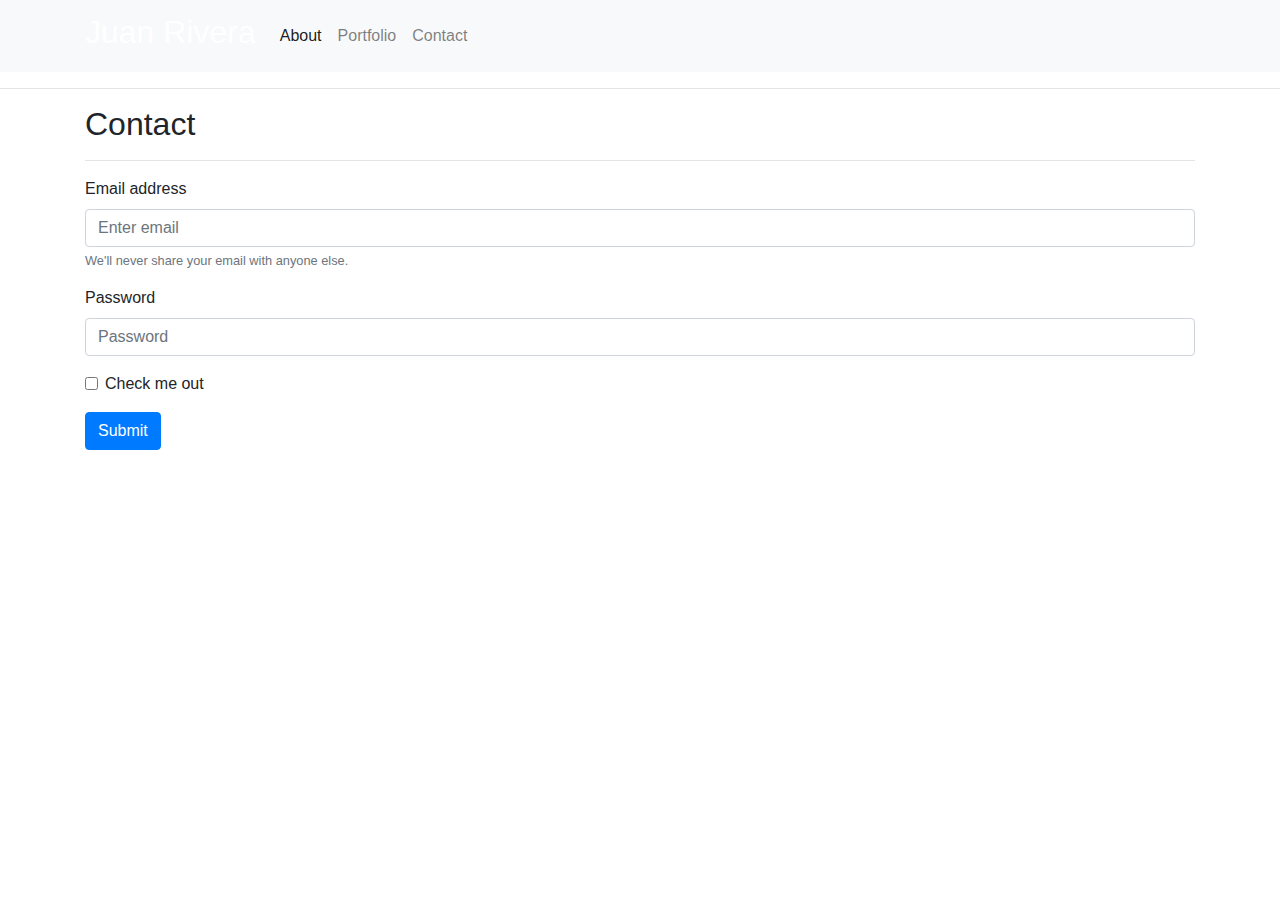
==== contact.html @ 55468497 "added Bootstrap form on Contact page.  However, the Form still needs the be customized to the homewo" ====
<!DOCTYPE html>
<html lang="en">
<head>
    <meta charset="UTF-8">
    <meta name="viewport" content="width=device-width, initial-scale=1.0">
    <meta http-equiv="X-UA-Compatible" content="ie=edge">
    <link rel="stylesheet" type="text/css" href="css/style.css">
    <link rel="stylesheet" href="https://stackpath.bootstrapcdn.com/bootstrap/4.3.1/css/bootstrap.min.css" integrity="sha384-ggOyR0iXCbMQv3Xipma34MD+dH/1fQ784/j6cY/iJTQUOhcWr7x9JvoRxT2MZw1T" crossorigin="anonymous">
    
    
    <title>JR's Bootstrap Portfolio</title>
</head>
<body>
        <nav class="navbar navbar-expand-lg navbar-light bg-light">
             <div class="container">  
             <a class="logo navbar-brand text-white" href="index.html"><h2 id="logo">Juan Rivera</h2></a>
                <button class="navbar-toggler" type="button" data-toggle="collapse" data-target="#navbarNav" aria-controls="navbarNav" aria-expanded="false" aria-label="Toggle navigation">
                  <span class="navbar-toggler-icon"></span>
                </button>
                <div class="collapse navbar-collapse rightFeature pull-right" id="navbarNav">
                  <ul class="navbar-nav">
                    <li class="nav-item active">
                      <a class="nav-link" href="index.html">About <span class="sr-only">(current)</span></a>
                    </li>
                    <li class="nav-item">
                      <a class="nav-link" href="portfolio.html">Portfolio</a>
                    </li>
                    <li class="nav-item">
                      <a class="nav-link" href="contact.html">Contact</a>
                    </li>
                 </ul>
                </div>
               </div>
              </nav>
              
        <hr>

    <div class="container">
        <div class="content">
        <h2>Contact</h2>
        <hr>

<!-- Retrieved below form from https://getbootstrap.com/docs/4.3/components/forms/ -->
<form>
        <div class="form-group">
          <label for="exampleInputEmail1">Email address</label>
          <input type="email" class="form-control" id="exampleInputEmail1" aria-describedby="emailHelp" placeholder="Enter email">
          <small id="emailHelp" class="form-text text-muted">We'll never share your email with anyone else.</small>
        </div>
        <div class="form-group">
          <label for="exampleInputPassword1">Password</label>
          <input type="password" class="form-control" id="exampleInputPassword1" placeholder="Password">
        </div>
        <div class="form-group form-check">
          <input type="checkbox" class="form-check-input" id="exampleCheck1">
          <label class="form-check-label" for="exampleCheck1">Check me out</label>
        </div>
        <button type="submit" class="btn btn-primary">Submit</button>
      </form>

    </div>
</div>


</body>
</html>
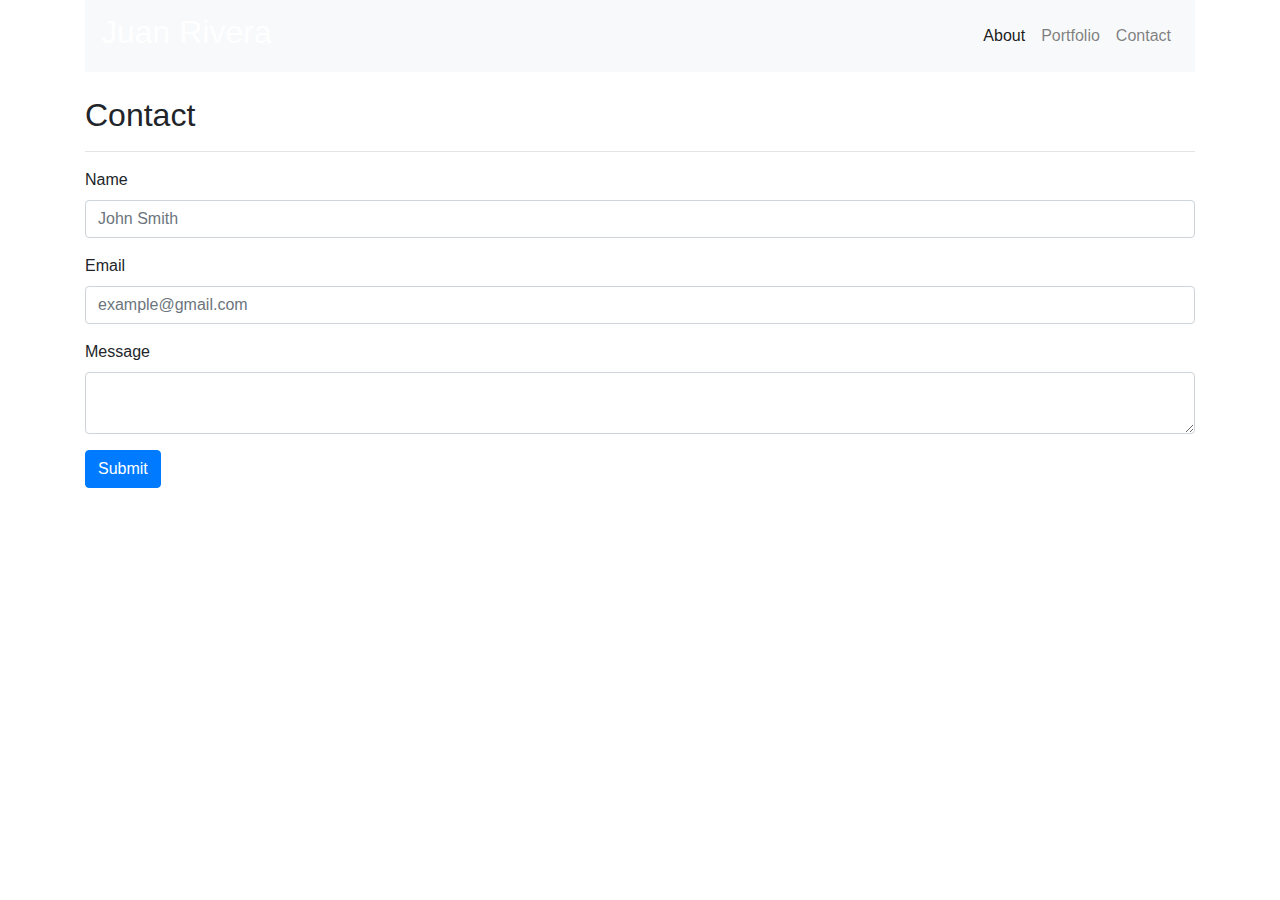
==== commit 2e72a9a9: "finally got the website to center and fixed navbar.  Hooray!  Still not done though.  Proabably abou" ====
--- a/contact.html
+++ b/contact.html
@@ -1,4 +1,3 @@
-
 <!DOCTYPE html>
 <html lang="en">
 <head>
@@ -12,31 +11,38 @@
     <title>JR's Bootstrap Portfolio</title>
 </head>
 <body>
-        <nav class="navbar navbar-expand-lg navbar-light bg-light">
-             <div class="container">  
-             <a class="logo navbar-brand text-white" href="index.html"><h2 id="logo">Juan Rivera</h2></a>
-                <button class="navbar-toggler" type="button" data-toggle="collapse" data-target="#navbarNav" aria-controls="navbarNav" aria-expanded="false" aria-label="Toggle navigation">
-                  <span class="navbar-toggler-icon"></span>
-                </button>
-                <div class="collapse navbar-collapse rightFeature pull-right" id="navbarNav">
-                  <ul class="navbar-nav">
-                    <li class="nav-item active">
-                      <a class="nav-link" href="index.html">About <span class="sr-only">(current)</span></a>
-                    </li>
-                    <li class="nav-item">
-                      <a class="nav-link" href="portfolio.html">Portfolio</a>
-                    </li>
-                    <li class="nav-item">
-                      <a class="nav-link" href="contact.html">Contact</a>
-                    </li>
-                 </ul>
-                </div>
-               </div>
-              </nav>
-              
-        <hr>
+<div id="page-wrap">
 
-    <div class="container">
+  <!--The navbar code elow is actually a combination of 
+    two different Bootstrap navbars.  Not ideal, but served as the solution-->
+<header>
+   <div class="container">
+  <nav class="navbar navbar-expand-lg navbar-light bg-light">
+    <a class="navbar-brand text-white" href="index.html"><h2 id="logo">Juan Rivera</h2></a>
+    <button class="navbar-toggler" type="button" data-toggle="collapse" data-target="#navbarText" aria-controls="navbarText" aria-expanded="false" aria-label="Toggle navigation">
+      <span class="navbar-toggler-icon"></span>
+    </button>   
+      
+      <span class="navbar-text ml-auto">
+        <div class="collapse navbar-collapse" id="navbarText">
+          <ul class="navbar-nav mr-auto">
+            <li class="nav-item active">
+              <a class="nav-link" href="index.html">About<span class="sr-only">(current)</span></a>
+            </li>
+            <li class="nav-item">
+              <a class="nav-link" href="portfolio.html">Portfolio</a>
+            </li>
+            <li class="nav-item">
+              <a class="nav-link" href="contact.html">Contact</a>
+            </li>
+          </ul>
+        </span>
+      </div>
+    </div>
+   </nav>
+ </header>
+              <br>
+      <div class="container">
         <div class="content">
         <h2>Contact</h2>
         <hr>
@@ -44,24 +50,27 @@
 <!-- Retrieved below form from https://getbootstrap.com/docs/4.3/components/forms/ -->
 <form>
         <div class="form-group">
-          <label for="exampleInputEmail1">Email address</label>
-          <input type="email" class="form-control" id="exampleInputEmail1" aria-describedby="emailHelp" placeholder="Enter email">
-          <small id="emailHelp" class="form-text text-muted">We'll never share your email with anyone else.</small>
+        <label for="Name">Name</label>
+        <input type="text" class="form-control" id="exampleInputName" placeholder="John Smith">
+        <small id="emailHelp" class="form-text"></small>
         </div>
         <div class="form-group">
-          <label for="exampleInputPassword1">Password</label>
-          <input type="password" class="form-control" id="exampleInputPassword1" placeholder="Password">
+          <label for="exampleInputEmail1">Email</label>
+          <input type="email" class="form-control" id="exampleInputEmail1" aria-describedby="emailHelp" placeholder="example@gmail.com">
+          <small id="emailHelp" class="form-text"></small>
         </div>
-        <div class="form-group form-check">
-          <input type="checkbox" class="form-check-input" id="exampleCheck1">
-          <label class="form-check-label" for="exampleCheck1">Check me out</label>
+        <div class="form-group">
+          <label>Message</label>
+          <textarea class="form-control"></textarea>
         </div>
+
+
         <button type="submit" class="btn btn-primary">Submit</button>
       </form>
 
     </div>
 </div>
 
-
+</div>
 </body>
 </html>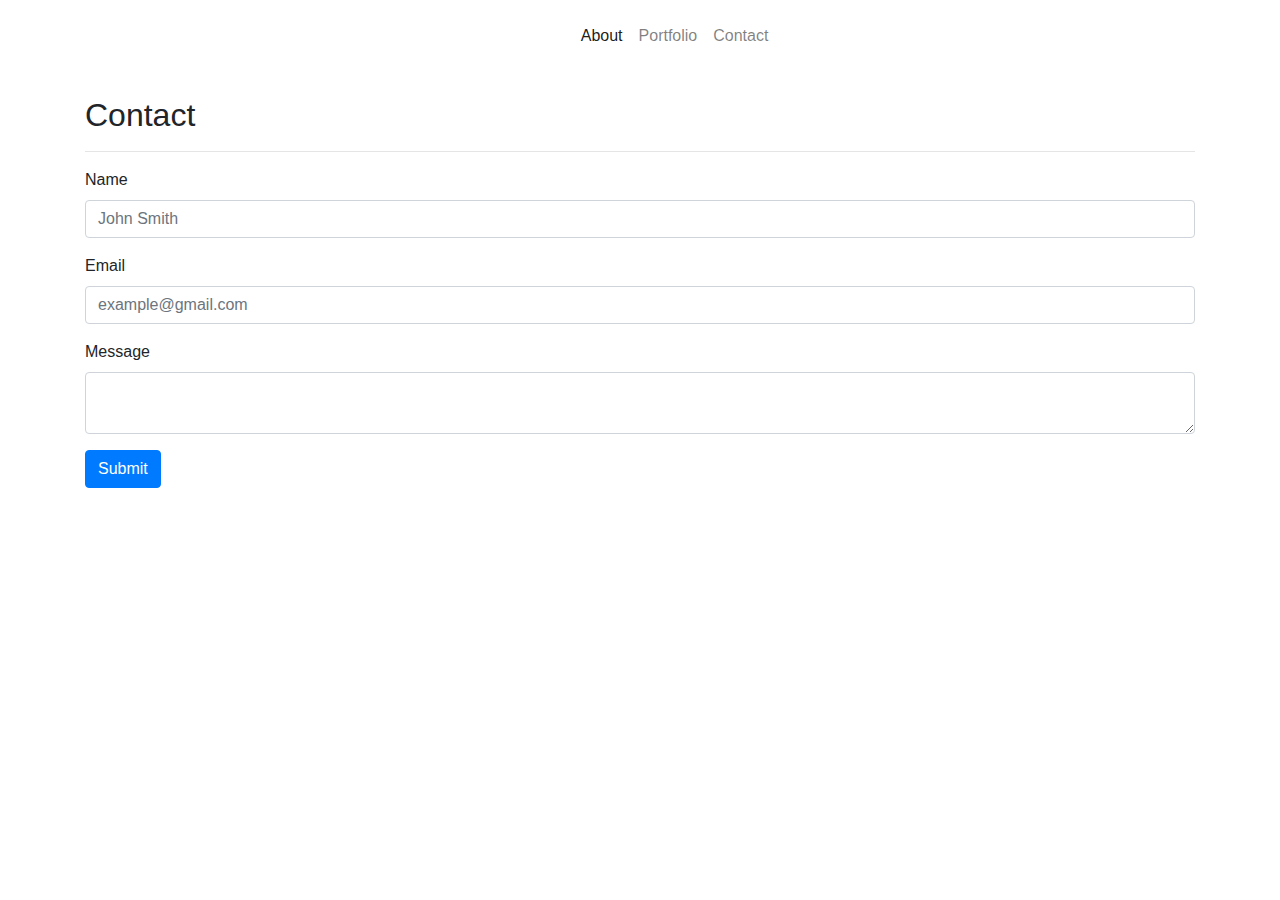
==== commit 66a97de2: "fixed the navbad column alignment issue using Bootstrap Grid system, but still don't have a great ha" ====
--- a/contact.html
+++ b/contact.html
@@ -6,43 +6,59 @@
     <meta http-equiv="X-UA-Compatible" content="ie=edge">
     <link rel="stylesheet" type="text/css" href="css/style.css">
     <link rel="stylesheet" href="https://stackpath.bootstrapcdn.com/bootstrap/4.3.1/css/bootstrap.min.css" integrity="sha384-ggOyR0iXCbMQv3Xipma34MD+dH/1fQ784/j6cY/iJTQUOhcWr7x9JvoRxT2MZw1T" crossorigin="anonymous">
-    
+    <script src="https://code.jquery.com/jquery-3.3.1.slim.min.js" integrity="sha384-q8i/X+965DzO0rT7abK41JStQIAqVgRVzpbzo5smXKp4YfRvH+8abtTE1Pi6jizo" crossorigin="anonymous"></script>
+    <script src="https://cdnjs.cloudflare.com/ajax/libs/popper.js/1.14.7/umd/popper.min.js" integrity="sha384-UO2eT0CpHqdSJQ6hJty5KVphtPhzWj9WO1clHTMGa3JDZwrnQq4sF86dIHNDz0W1" crossorigin="anonymous"></script>
+    <script src="https://stackpath.bootstrapcdn.com/bootstrap/4.3.1/js/bootstrap.min.js" integrity="sha384-JjSmVgyd0p3pXB1rRibZUAYoIIy6OrQ6VrjIEaFf/nJGzIxFDsf4x0xIM+B07jRM" crossorigin="anonymous"></script>
     
     <title>JR's Bootstrap Portfolio</title>
 </head>
 <body>
 <div id="page-wrap">
 
-  <!--The navbar code elow is actually a combination of 
-    two different Bootstrap navbars.  Not ideal, but served as the solution-->
-<header>
-   <div class="container">
-  <nav class="navbar navbar-expand-lg navbar-light bg-light">
-    <a class="navbar-brand text-white" href="index.html"><h2 id="logo">Juan Rivera</h2></a>
-    <button class="navbar-toggler" type="button" data-toggle="collapse" data-target="#navbarText" aria-controls="navbarText" aria-expanded="false" aria-label="Toggle navigation">
-      <span class="navbar-toggler-icon"></span>
-    </button>   
-      
-      <span class="navbar-text ml-auto">
+  <!--The navbar code below is a combination of 
+    two different Bootstrap navbars.  May not be ideal, but served as a solution.
+    Also incorporated Bootstrap colmun system in navbar and throughout page covered in Week 2.-->
+
+<div class="container">
+<div class="row">
+        <div class="col-md-3 col-sm-2 col-xs-2"> </div>
+        <header>
+        <nav class="navbar navbar-expand-lg navbar-light bg-white">
+         
+         <a class="navbar-brand text-white" href="#"><h2 id="logo">Juan Rivera</h2></a>
+         <button class="navbar-toggler" type="button" data-toggle="collapse" data-target="#navbarText" aria-controls="navbarText" aria-expanded="false" aria-label="Toggle navigation">
+         <span class="navbar-toggler-icon"></span>
+         </button>   
+          
+
+        <div class="navbar-text col-md-9 col-sm-6 col-xs-3">
         <div class="collapse navbar-collapse" id="navbarText">
-          <ul class="navbar-nav mr-auto">
-            <li class="nav-item active">
-              <a class="nav-link" href="index.html">About<span class="sr-only">(current)</span></a>
-            </li>
-            <li class="nav-item">
-              <a class="nav-link" href="portfolio.html">Portfolio</a>
-            </li>
-            <li class="nav-item">
-              <a class="nav-link" href="contact.html">Contact</a>
-            </li>
+          <ul class="navbar-nav">
+          <li class="nav-item active">
+          <a class="nav-link" href="index.html">About<span class="sr-only">(current)</span></a>
+          </li>
+          <li class="nav-item">
+          <a class="nav-link" href="portfolio.html">Portfolio</a>
+          </li>
+          <li class="nav-item">
+          <a class="nav-link" href="contact.html">Contact</a>
+          </li>
           </ul>
-        </span>
-      </div>
-    </div>
-   </nav>
- </header>
-              <br>
+        </div>
+        </div>        
+        
+       
+      </nav>
+      </header>
+    
+</div>
+</div>
+
+
+      <br>        
       <div class="container">
+        <div class="row">
+        <div class="col-md col-sm col-xs">
         <div class="content">
         <h2>Contact</h2>
         <hr>
@@ -70,7 +86,8 @@
 
     </div>
 </div>
-
+</div>
+</div>
 </div>
 </body>
 </html>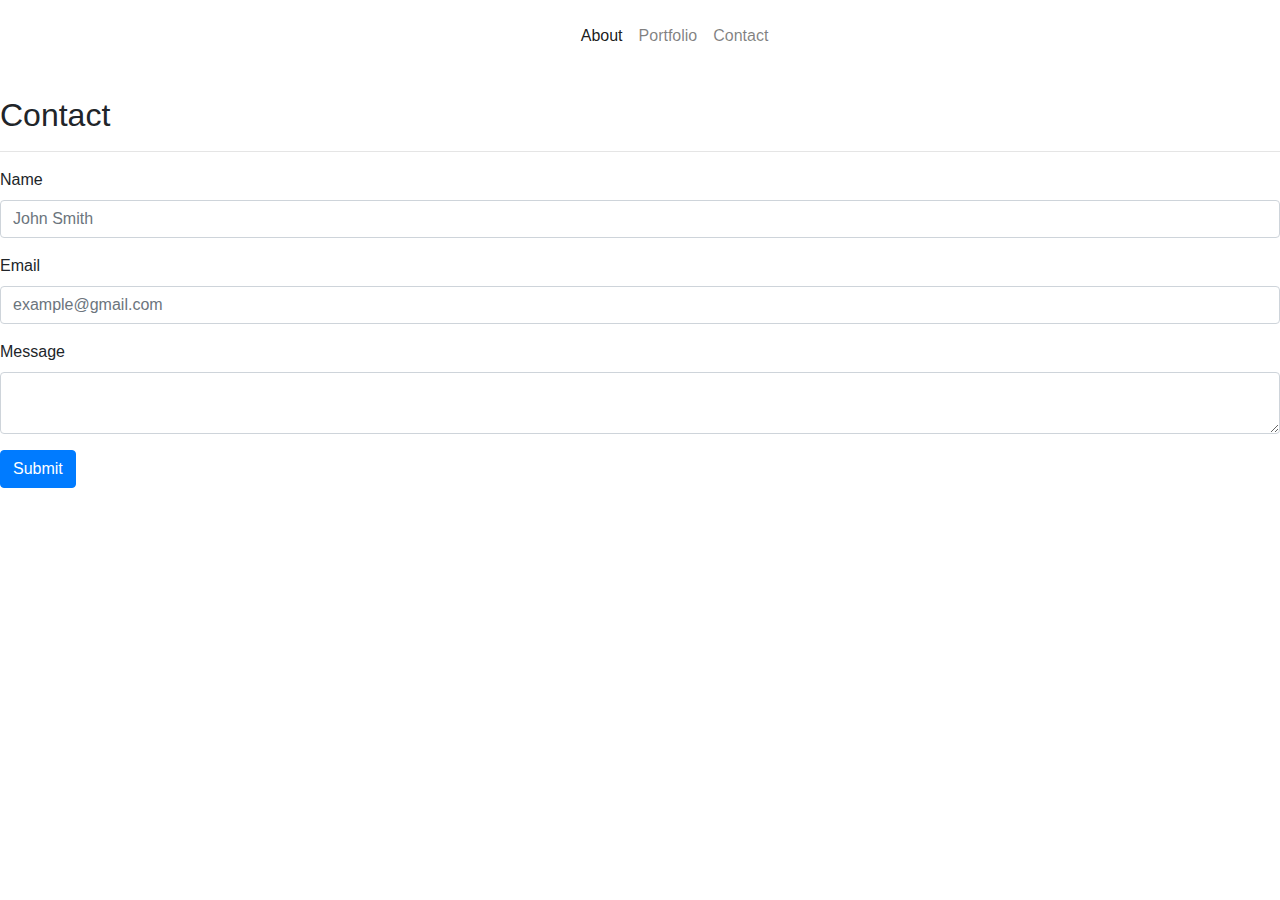
==== commit f6bda197: "Homework not 100% complete to my satisfaction, but that's all I have time for." ====
--- a/contact.html
+++ b/contact.html
@@ -1,93 +1,113 @@
 <!DOCTYPE html>
 <html lang="en">
+
 <head>
-    <meta charset="UTF-8">
-    <meta name="viewport" content="width=device-width, initial-scale=1.0">
-    <meta http-equiv="X-UA-Compatible" content="ie=edge">
-    <link rel="stylesheet" type="text/css" href="css/style.css">
-    <link rel="stylesheet" href="https://stackpath.bootstrapcdn.com/bootstrap/4.3.1/css/bootstrap.min.css" integrity="sha384-ggOyR0iXCbMQv3Xipma34MD+dH/1fQ784/j6cY/iJTQUOhcWr7x9JvoRxT2MZw1T" crossorigin="anonymous">
-    <script src="https://code.jquery.com/jquery-3.3.1.slim.min.js" integrity="sha384-q8i/X+965DzO0rT7abK41JStQIAqVgRVzpbzo5smXKp4YfRvH+8abtTE1Pi6jizo" crossorigin="anonymous"></script>
-    <script src="https://cdnjs.cloudflare.com/ajax/libs/popper.js/1.14.7/umd/popper.min.js" integrity="sha384-UO2eT0CpHqdSJQ6hJty5KVphtPhzWj9WO1clHTMGa3JDZwrnQq4sF86dIHNDz0W1" crossorigin="anonymous"></script>
-    <script src="https://stackpath.bootstrapcdn.com/bootstrap/4.3.1/js/bootstrap.min.js" integrity="sha384-JjSmVgyd0p3pXB1rRibZUAYoIIy6OrQ6VrjIEaFf/nJGzIxFDsf4x0xIM+B07jRM" crossorigin="anonymous"></script>
-    
-    <title>JR's Bootstrap Portfolio</title>
+  <meta charset="UTF-8">
+  <meta name="viewport" content="width=device-width, initial-scale=1.0">
+  <meta http-equiv="X-UA-Compatible" content="ie=edge">
+  <link rel="stylesheet" type="text/css" href="css/style.css">
+  <link rel="stylesheet" href="https://stackpath.bootstrapcdn.com/bootstrap/4.3.1/css/bootstrap.min.css"
+    integrity="sha384-ggOyR0iXCbMQv3Xipma34MD+dH/1fQ784/j6cY/iJTQUOhcWr7x9JvoRxT2MZw1T" crossorigin="anonymous">
+
+  <title>JR's Bootstrap Portfolio</title>
 </head>
+
 <body>
-<div id="page-wrap">
+  <div id="page-wrap">
 
-  <!--The navbar code below is a combination of 
+    <!--The navbar code below is a combination of 
     two different Bootstrap navbars.  May not be ideal, but served as a solution.
     Also incorporated Bootstrap colmun system in navbar and throughout page covered in Week 2.-->
 
-<div class="container">
-<div class="row">
+    <div class="container">
+      <div class="row">
         <div class="col-md-3 col-sm-2 col-xs-2"> </div>
         <header>
-        <nav class="navbar navbar-expand-lg navbar-light bg-white">
-         
-         <a class="navbar-brand text-white" href="#"><h2 id="logo">Juan Rivera</h2></a>
-         <button class="navbar-toggler" type="button" data-toggle="collapse" data-target="#navbarText" aria-controls="navbarText" aria-expanded="false" aria-label="Toggle navigation">
-         <span class="navbar-toggler-icon"></span>
-         </button>   
-          
+          <nav class="navbar navbar-expand-lg navbar-light bg-white">
 
-        <div class="navbar-text col-md-9 col-sm-6 col-xs-3">
-        <div class="collapse navbar-collapse" id="navbarText">
-          <ul class="navbar-nav">
-          <li class="nav-item active">
-          <a class="nav-link" href="index.html">About<span class="sr-only">(current)</span></a>
-          </li>
-          <li class="nav-item">
-          <a class="nav-link" href="portfolio.html">Portfolio</a>
-          </li>
-          <li class="nav-item">
-          <a class="nav-link" href="contact.html">Contact</a>
-          </li>
-          </ul>
-        </div>
-        </div>        
-        
-       
-      </nav>
-      </header>
-    
-</div>
-</div>
+            <a class="navbar-brand text-white" href="index.html">
+              <h2 id="logo">Juan Rivera</h2>
+            </a>
+            <button class="navbar-toggler" type="button" data-toggle="collapse" data-target="#navbarText"
+              aria-controls="navbarText" aria-expanded="false" aria-label="Toggle navigation">
+              <span class="navbar-toggler-icon"></span>
+            </button>
 
 
-      <br>        
-      <div class="container">
-        <div class="row">
-        <div class="col-md col-sm col-xs">
-        <div class="content">
-        <h2>Contact</h2>
-        <hr>
-
-<!-- Retrieved below form from https://getbootstrap.com/docs/4.3/components/forms/ -->
-<form>
-        <div class="form-group">
-        <label for="Name">Name</label>
-        <input type="text" class="form-control" id="exampleInputName" placeholder="John Smith">
-        <small id="emailHelp" class="form-text"></small>
-        </div>
-        <div class="form-group">
-          <label for="exampleInputEmail1">Email</label>
-          <input type="email" class="form-control" id="exampleInputEmail1" aria-describedby="emailHelp" placeholder="example@gmail.com">
-          <small id="emailHelp" class="form-text"></small>
-        </div>
-        <div class="form-group">
-          <label>Message</label>
-          <textarea class="form-control"></textarea>
-        </div>
+            <div class="navbar-text col-md-9 col-sm-6 col-xs-3">
+              <div class="collapse navbar-collapse" id="navbarText">
+                <ul class="navbar-nav">
+                  <li class="nav-item active">
+                    <a class="nav-link" href="index.html">About<span class="sr-only">(current)</span></a>
+                  </li>
+                  <li class="nav-item">
+                    <a class="nav-link" href="portfolio.html">Portfolio</a>
+                  </li>
+                  <li class="nav-item">
+                    <a class="nav-link" href="contact.html">Contact</a>
+                  </li>
+                </ul>
+              </div>
+            </div>
 
 
-        <button type="submit" class="btn btn-primary">Submit</button>
-      </form>
+          </nav>
+        </header>
 
+      </div>
     </div>
-</div>
-</div>
-</div>
-</div>
+
+
+    <br>
+    <div class="main">
+      <div class="row">
+        <div class="col-md col-sm col-xs">
+          <div class="content">
+            <h2>Contact</h2>
+            <hr>
+
+            <!-- Retrieved below form from https://getbootstrap.com/docs/4.3/components/forms/ -->
+            <form>
+              <div class="form-group">
+                <label for="Name">Name</label>
+                <input type="text" class="form-control" id="exampleInputName" placeholder="John Smith">
+                <small id="emailHelp" class="form-text"></small>
+              </div>
+              <div class="form-group">
+                <label for="exampleInputEmail1">Email</label>
+                <input type="email" class="form-control" id="exampleInputEmail1" aria-describedby="emailHelp"
+                  placeholder="example@gmail.com">
+                <small id="emailHelp" class="form-text"></small>
+              </div>
+              <div class="form-group">
+                <label>Message</label>
+                <textarea class="form-control"></textarea>
+              </div>
+
+
+              <button type="submit" class="btn btn-primary">Submit</button>
+            </form>
+
+          </div>
+        </div>
+      </div>
+    </div>
+  </div>
+  <footer>
+    <div class="footer">
+      <p class="text-white">Juan Rivera | &copy;Copyright 2019.</p>
+    </div>
+  </footer>
+
+  <script src="https://code.jquery.com/jquery-3.3.1.slim.min.js"
+    integrity="sha384-q8i/X+965DzO0rT7abK41JStQIAqVgRVzpbzo5smXKp4YfRvH+8abtTE1Pi6jizo"
+    crossorigin="anonymous"></script>
+  <script src="https://cdnjs.cloudflare.com/ajax/libs/popper.js/1.14.6/umd/popper.min.js"
+    integrity="sha384-wHAiFfRlMFy6i5SRaxvfOCifBUQy1xHdJ/yoi7FRNXMRBu5WHdZYu1hA6ZOblgut"
+    crossorigin="anonymous"></script>
+  <script src="https://stackpath.bootstrapcdn.com/bootstrap/4.2.1/js/bootstrap.min.js"
+    integrity="sha384-B0UglyR+jN6CkvvICOB2joaf5I4l3gm9GU6Hc1og6Ls7i6U/mkkaduKaBhlAXv9k"
+    crossorigin="anonymous"></script>
 </body>
+
 </html>